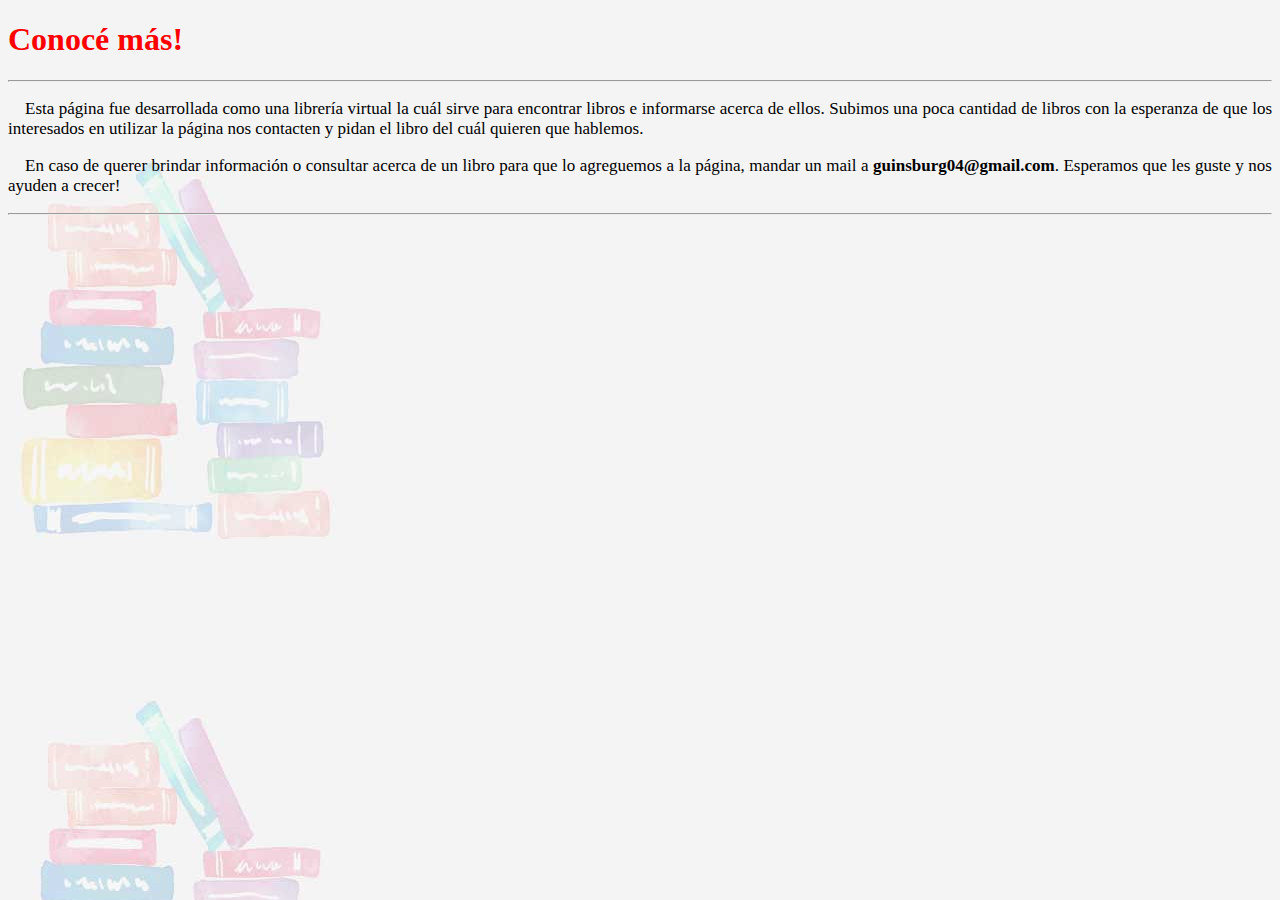
==== Conoce mas.html @ 4a874e59 "Primer commit" ====
<!DOCTYPE html>
<html lang="en">
<head>
    <meta charset="UTF-8">
    <meta name="viewport" content="width=device-width, initial-scale=1.0">
    <title>Conocé mas sobre nosotros!</title>
    <style>
        h1 {color: red;}
        p {font-size: 17px;}
        body {text-align: justify; background-image:url('libro.jpg');}
    </style>
</head>
<body>
    <h1>Conocé más!</h1>
    <hr>
    <p style="text-indent: 1em;">Esta página fue desarrollada como una librería virtual la cuál sirve para encontrar libros e informarse
        acerca de ellos. Subimos una poca cantidad de libros con la esperanza de que los interesados en utilizar
        la página nos contacten y pidan el libro del cuál quieren que hablemos.</p>
    <p style="text-indent: 1em;">En caso de querer brindar información o consultar acerca de un libro para que lo agreguemos a la página,
        mandar un mail a <b>guinsburg04@gmail.com</b>. Esperamos que les guste y nos ayuden a crecer!</p>   
        <hr>
</body>
</html>
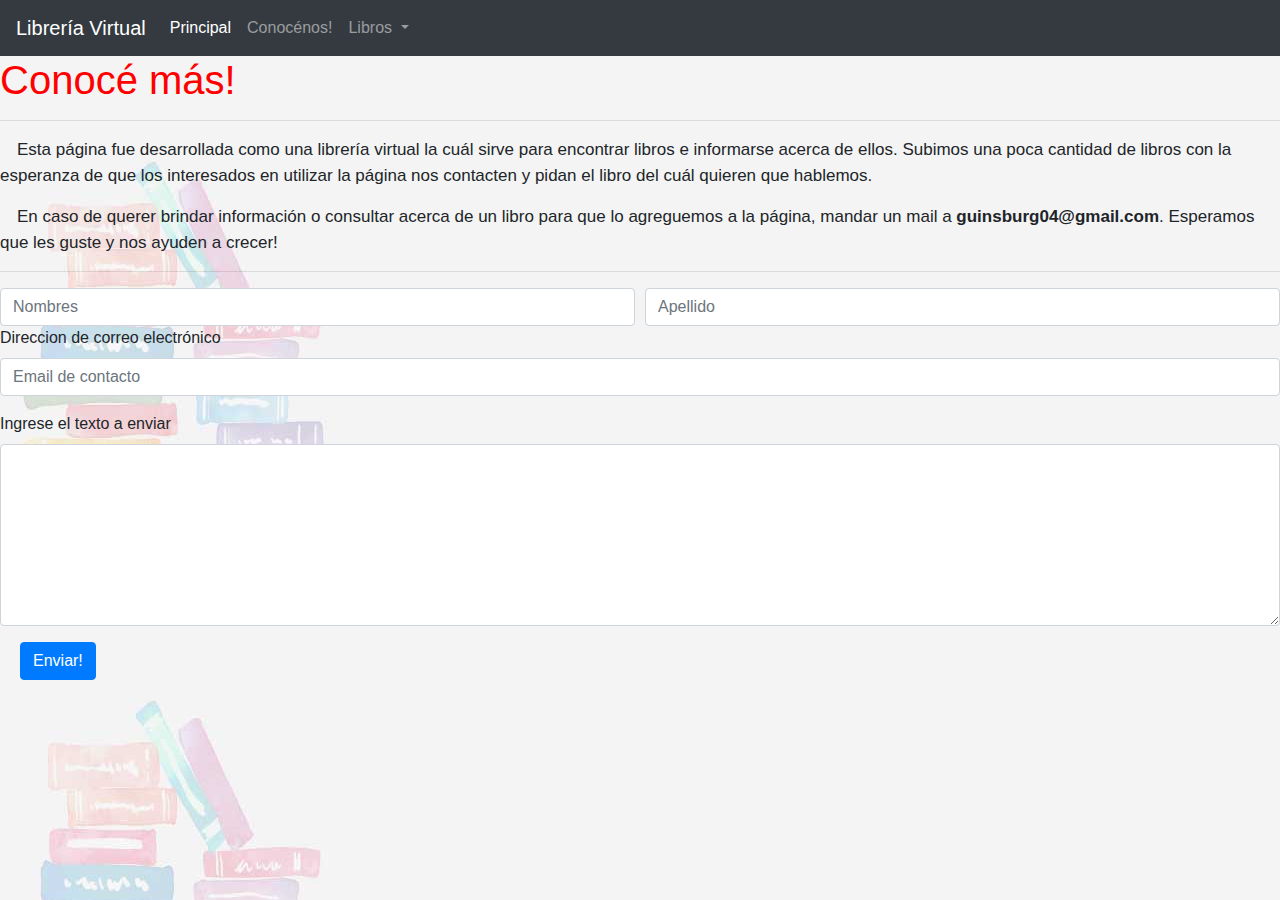
==== commit dc290170: "Modificaciones Bootstrap" ====
--- a/Conoce mas.html
+++ b/Conoce mas.html
@@ -1,5 +1,6 @@
 <!DOCTYPE html>
 <html lang="en">
+
 <head>
     <meta charset="UTF-8">
     <meta name="viewport" content="width=device-width, initial-scale=1.0">
@@ -9,15 +10,78 @@
         p {font-size: 17px;}
         body {text-align: justify; background-image:url('libro.jpg');}
     </style>
+    <link rel="stylesheet" href="https://stackpath.bootstrapcdn.com/bootstrap/4.5.2/css/bootstrap.min.css" integrity="sha384-JcKb8q3iqJ61gNV9KGb8thSsNjpSL0n8PARn9HuZOnIxN0hoP+VmmDGMN5t9UJ0Z" crossorigin="anonymous">
 </head>
+<nav class="navbar navbar-expand-lg navbar-dark bg-dark">
+  <a class="navbar-brand" href="#">Librería Virtual</a>
+  <button class="navbar-toggler" type="button" data-toggle="collapse" data-target="#navbarSupportedContent" aria-controls="navbarSupportedContent" aria-expanded="false" aria-label="Toggle navigation">
+    <span class="navbar-toggler-icon"></span>
+  </button>
+
+  <div class="collapse navbar-collapse" id="navbarSupportedContent">
+    <ul class="navbar-nav mr-auto">
+      <li class="nav-item active">
+        <a class="nav-link" href="file:///C:/Users/Eli%C3%A1n/Desktop/CLIP/Actividad%201%20CLIP/index.html?#">Principal <span class="sr-only">(current)</span></a>
+      </li>
+      <li class="nav-item">
+        <a class="nav-link" href="file:///C:/Users/Eli%C3%A1n/Desktop/CLIP/Actividad%201%20CLIP/Conoce%20mas.html">Conocénos!</a>
+      </li>
+      <li class="nav-item dropdown">
+        <a class="nav-link dropdown-toggle" href="#" id="navbarDropdown" role="button" data-toggle="dropdown" aria-haspopup="true" aria-expanded="false">
+          Libros
+        </a>
+        <div class="dropdown-menu" aria-labelledby="navbarDropdown">
+          <a class="dropdown-item" href="file:///C:/Users/Eli%C3%A1n/Desktop/CLIP/Actividad%201%20CLIP/Harry%20Potter.html">Harry Potter</a>
+          <a class="dropdown-item" href="file:///C:/Users/Eli%C3%A1n/Desktop/CLIP/Actividad%201%20CLIP/MujerAra%C3%B1a.html">El beso de la mujer araña</a>
+          <a class="dropdown-item" href="file:///C:/Users/Eli%C3%A1n/Desktop/CLIP/Actividad%201%20CLIP/La%20vuelta%20al%20mundo.html">La vuelta al mundo en 80 días</a>
+        </div>
+      </li>
+    </ul>
+  </div>
+</nav>
 <body>
+  <header>
     <h1>Conocé más!</h1>
     <hr>
+  </header>
+  <article>
     <p style="text-indent: 1em;">Esta página fue desarrollada como una librería virtual la cuál sirve para encontrar libros e informarse
         acerca de ellos. Subimos una poca cantidad de libros con la esperanza de que los interesados en utilizar
         la página nos contacten y pidan el libro del cuál quieren que hablemos.</p>
     <p style="text-indent: 1em;">En caso de querer brindar información o consultar acerca de un libro para que lo agreguemos a la página,
         mandar un mail a <b>guinsburg04@gmail.com</b>. Esperamos que les guste y nos ayuden a crecer!</p>   
         <hr>
+  </article>
 </body>
+
+<form>
+    <form>
+    <div class="form-row">
+        <div class="col">
+        <input type="text" class="form-control" placeholder="Nombres">
+        </div>
+        <div class="col">
+        <input type="text" class="form-control" placeholder="Apellido">
+        </div>
+    </div>
+    <div class="form-group">
+      <label for="exampleFormControlInput1">Direccion de correo electrónico</label>
+      <input
+        type="email" 
+        class="form-control" 
+        id="exampleFormControlInput1" 
+        placeholder="Email de contacto"
+        />
+    </div>
+    
+    <div class="form-group">
+      <label for="exampleFormControlTextarea1">Ingrese el texto a enviar</label>
+      <textarea class="form-control" id="exampleFormControlTextarea1" rows="7"></textarea>
+    </div>
+    <div class="form-group form-check">
+    <button type="submit" class="btn btn-primary">Enviar!</button>
+  </form>
+<script src="https://code.jquery.com/jquery-3.5.1.slim.min.js" integrity="sha384-DfXdz2htPH0lsSSs5nCTpuj/zy4C+OGpamoFVy38MVBnE+IbbVYUew+OrCXaRkfj" crossorigin="anonymous"></script>
+<script src="https://cdn.jsdelivr.net/npm/popper.js@1.16.1/dist/umd/popper.min.js" integrity="sha384-9/reFTGAW83EW2RDu2S0VKaIzap3H66lZH81PoYlFhbGU+6BZp6G7niu735Sk7lN" crossorigin="anonymous"></script>
+<script src="https://stackpath.bootstrapcdn.com/bootstrap/4.5.2/js/bootstrap.min.js" integrity="sha384-B4gt1jrGC7Jh4AgTPSdUtOBvfO8shuf57BaghqFfPlYxofvL8/KUEfYiJOMMV+rV" crossorigin="anonymous"></script>  
 </html>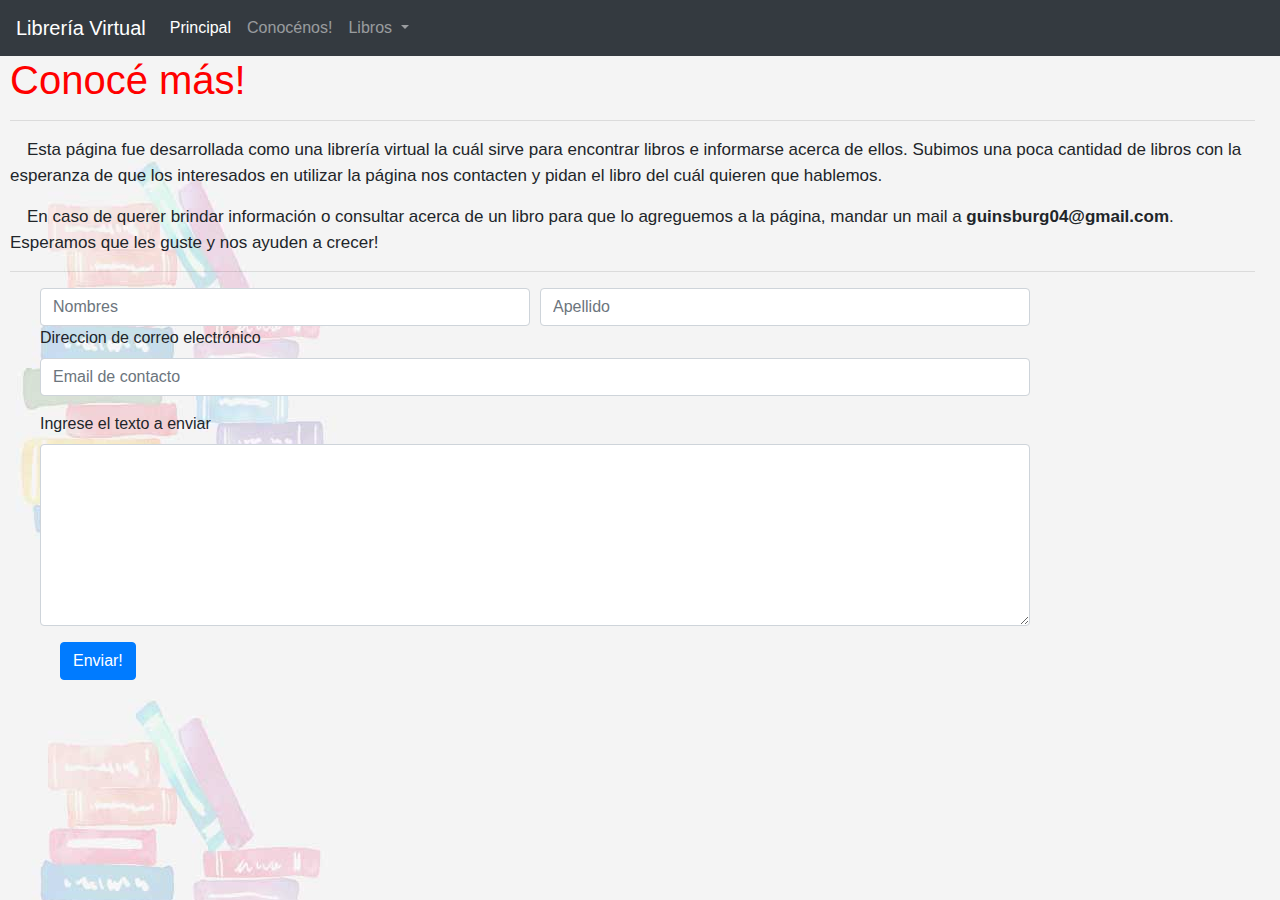
==== commit eac27394: "Responsive" ====
--- a/Conoce mas.html
+++ b/Conoce mas.html
@@ -4,12 +4,14 @@
 <head>
     <meta charset="UTF-8">
     <meta name="viewport" content="width=device-width, initial-scale=1.0">
+    <meta name="viewport" content="width=device-width, initial-scale=1">
     <title>Conocé mas sobre nosotros!</title>
     <style>
         h1 {color: red;}
         p {font-size: 17px;}
         body {text-align: justify; background-image:url('libro.jpg');}
     </style>
+    <link rel="stylesheet" href="estilo.css">
     <link rel="stylesheet" href="https://stackpath.bootstrapcdn.com/bootstrap/4.5.2/css/bootstrap.min.css" integrity="sha384-JcKb8q3iqJ61gNV9KGb8thSsNjpSL0n8PARn9HuZOnIxN0hoP+VmmDGMN5t9UJ0Z" crossorigin="anonymous">
 </head>
 <nav class="navbar navbar-expand-lg navbar-dark bg-dark">
@@ -39,6 +41,7 @@
     </ul>
   </div>
 </nav>
+<div class="margenhp">
 <body>
   <header>
     <h1>Conocé más!</h1>
@@ -53,7 +56,8 @@
         <hr>
   </article>
 </body>
-
+</div>
+<div class="MargenForm">
 <form>
     <form>
     <div class="form-row">
@@ -81,6 +85,7 @@
     <div class="form-group form-check">
     <button type="submit" class="btn btn-primary">Enviar!</button>
   </form>
+</div>
 <script src="https://code.jquery.com/jquery-3.5.1.slim.min.js" integrity="sha384-DfXdz2htPH0lsSSs5nCTpuj/zy4C+OGpamoFVy38MVBnE+IbbVYUew+OrCXaRkfj" crossorigin="anonymous"></script>
 <script src="https://cdn.jsdelivr.net/npm/popper.js@1.16.1/dist/umd/popper.min.js" integrity="sha384-9/reFTGAW83EW2RDu2S0VKaIzap3H66lZH81PoYlFhbGU+6BZp6G7niu735Sk7lN" crossorigin="anonymous"></script>
 <script src="https://stackpath.bootstrapcdn.com/bootstrap/4.5.2/js/bootstrap.min.js" integrity="sha384-B4gt1jrGC7Jh4AgTPSdUtOBvfO8shuf57BaghqFfPlYxofvL8/KUEfYiJOMMV+rV" crossorigin="anonymous"></script>  
--- a/estilo.css
+++ b/estilo.css
@@ -0,0 +1,15 @@
+.contenedor {
+    margin: 0 80px 0 20px;
+}
+
+.margen {
+    margin: 0 530px 0 10px;
+}
+
+.margenhp {
+    margin: 0 25px 0 10px;
+}
+
+.MargenForm {
+    margin: 0 250px 0 40px;
+}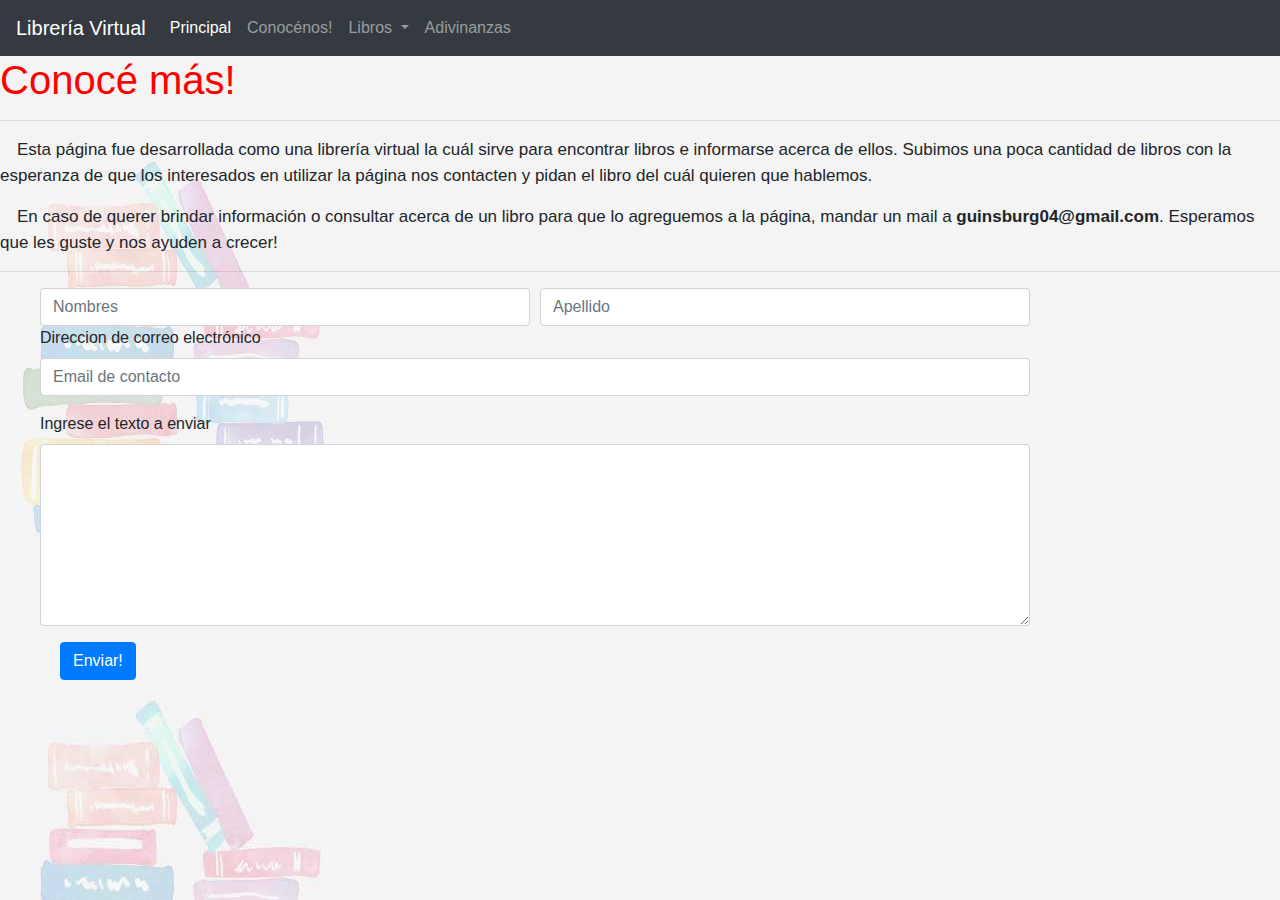
==== commit 09cb7ce9: "Adivinanza JS" ====
--- a/Conoce mas.html
+++ b/Conoce mas.html
@@ -1,5 +1,5 @@
 <!DOCTYPE html>
-<html lang="en">
+<html lang="es-AR">
 
 <head>
     <meta charset="UTF-8">
@@ -35,8 +35,11 @@
         <div class="dropdown-menu" aria-labelledby="navbarDropdown">
           <a class="dropdown-item" href="file:///C:/Users/Eli%C3%A1n/Desktop/CLIP/Actividad%201%20CLIP/Harry%20Potter.html">Harry Potter</a>
           <a class="dropdown-item" href="file:///C:/Users/Eli%C3%A1n/Desktop/CLIP/Actividad%201%20CLIP/MujerAra%C3%B1a.html">El beso de la mujer araña</a>
-          <a class="dropdown-item" href="file:///C:/Users/Eli%C3%A1n/Desktop/CLIP/Actividad%201%20CLIP/La%20vuelta%20al%20mundo.html">La vuelta al mundo en 80 días</a>
+          <a class="dropdown-item" href="file:///C:/Users/Eli%C3%A1n/Desktop/CLIP/Actividad%201%20CLIP/La%20vuelta%20al%20mundo.html" onclick="mostrar_alerta()">La vuelta al mundo en 80 días</a>
         </div>
+      </li>
+      <li class="nav-item">
+        <a class="nav-link" href="file:///C:/Users/Eli%C3%A1n/Desktop/CLIP/Actividad%201%20CLIP/Adivinanza.html">Adivinanzas</a>
       </li>
     </ul>
   </div>
@@ -55,6 +58,7 @@
         mandar un mail a <b>guinsburg04@gmail.com</b>. Esperamos que les guste y nos ayuden a crecer!</p>   
         <hr>
   </article>
+  <script src="script.js"></script>
 </body>
 </div>
 <div class="MargenForm">
@@ -83,7 +87,7 @@
       <textarea class="form-control" id="exampleFormControlTextarea1" rows="7"></textarea>
     </div>
     <div class="form-group form-check">
-    <button type="submit" class="btn btn-primary">Enviar!</button>
+    <button type="submit" class="btn btn-primary" >Enviar!</button>
   </form>
 </div>
 <script src="https://code.jquery.com/jquery-3.5.1.slim.min.js" integrity="sha384-DfXdz2htPH0lsSSs5nCTpuj/zy4C+OGpamoFVy38MVBnE+IbbVYUew+OrCXaRkfj" crossorigin="anonymous"></script>
--- a/estilo.css
+++ b/estilo.css
@@ -2,14 +2,15 @@
     margin: 0 80px 0 20px;
 }
 
-.margen {
-    margin: 0 530px 0 10px;
+.MargenForm {
+    margin: 0 250px 0 40px;
 }
 
-.margenhp {
-    margin: 0 25px 0 10px;
+.MargenHP {
+    margin: 0 40px 0 15px;
+    text-align: justify;   
 }
-
-.MargenForm {
-    margin: 0 250px 0 40px;
+.MargenMA {
+    margin: 0 40px 0 15px;
+    text-align: justify;
 }